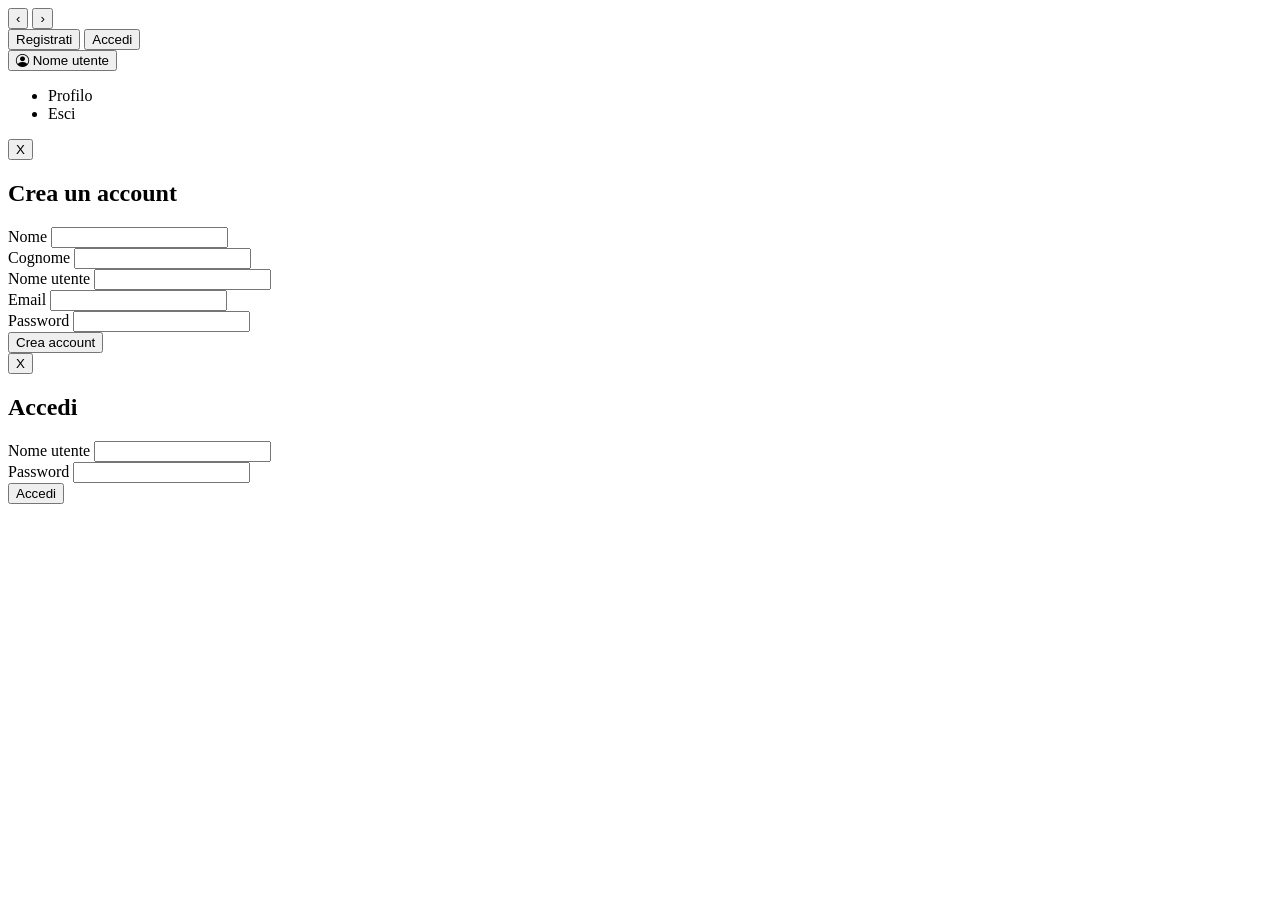
==== index.html @ 0d627460 "struttura corretta" ====
<!doctype html>
<html lang="it">
  <head>
    <meta charset="UTF-8" />
    <meta name="viewport" content="width=device-width, initial-scale=1.0" />
    <title>MusiCode — Home</title>
    <link rel="icon" href="assets/Nuovo_Logo.png" />
    <link rel="stylesheet" href="https://cdn.jsdelivr.net/npm/bootstrap-icons@1.11.3/font/bootstrap-icons.min.css" />
    <link rel="stylesheet" href="css/app.css" />
  </head>
  <body>
    <div class="app">
      <aside class="sidebar">
        <!-- Riempi via JS in common.js -->
      </aside>

      <main class="main">
        <header class="topbar">
          <div class="topbar-nav">
            <button class="nav-btn" aria-label="Indietro">‹</button>
            <button class="nav-btn" aria-label="Avanti">›</button>
          </div>
          <!-- nuovi pill per login -->
          <div class="no-logged">
            <button class="user-pill">Registrati</button>
            <button class="user-pill">Accedi</button>
          </div>

          <!-- nuovi pill per loggato -->
          <div class="logged-user">
            <button class="user-pill">
              <i class="bi bi-person-circle"></i>
              <span class="user-pill-name">Nome utente</span>
            </button>
            <ul class="user-dropdown">
              <li>Profilo</li>
              <li>Esci</li>
            </ul>
          </div>
        </header>

        <section class="home">
          <!--
            SEZIONI DA COSTRUIRE (vedi js/home.js):
            - "Riprodotti di recente" (da localStorage history)
            - "I tuoi preferiti" (da localStorage favourites)
            - "Suggerimenti pop"
            - "Suggerimenti rock"
            - "Suggerimenti italian pop"
            Ogni sezione è un <section class="row"> con titolo h2 e una griglia di .card.
          -->
        </section>
      </main>

      <footer class="player">
        <!-- Riempi via JS in common.js -->
      </footer>
      <!-- Modale di registrazione -->
    </div>
    <div class="register-overlay" id="register-modal">
      <div class="register-box">
        <button class="register-close" type="button">X</button>
        <h2>Crea un account</h2>
        <form id="register-form">
          <div class="register-field">
            <label for="register-name">Nome</label>
            <input type="text" id="register-name" name="name" />
          </div>
          <div class="register-field">
            <label for="register-surname">Cognome</label>
            <input type="text" id="register-surname" name="surname" />
          </div>
          <div class="register-field">
            <label for="register-username">Nome utente</label>
            <input
              type="text"
              id="register-username"
              name="username"
              required
            />
          </div>
          <div class="register-field">
            <label for="register-email">Email</label>
            <input type="email" id="register-email" name="email" required />
          </div>
          <div class="register-field">
            <label for="register-password">Password</label>
            <input
              type="password"
              id="register-password"
              name="password"
              required
            />
          </div>
          <button type="submit" class="register-submit">Crea account</button>
        </form>
      </div>
    </div>
    <div class="register-overlay" id="login-modal">
      <div class="register-box">
        <button class="register-close" type="button">X</button>
        <h2>Accedi</h2>
        <form id="login-form">
          <div class="register-field">
            <label for="login-username">Nome utente</label>
            <input type="text" id="login-username" name="username" required />
          </div>
          <div class="register-field">
            <label for="login-password">Password</label>
            <input
              type="password"
              id="login-password"
              name="password"
              required
            />
          </div>
          <button type="submit" class="register-submit">Accedi</button>
        </form>
      </div>
    </div>

    <audio id="audio-element"></audio>

    <script src="js/common.js"></script>
    <script src="js/home.js"></script>
  </body>
</html>
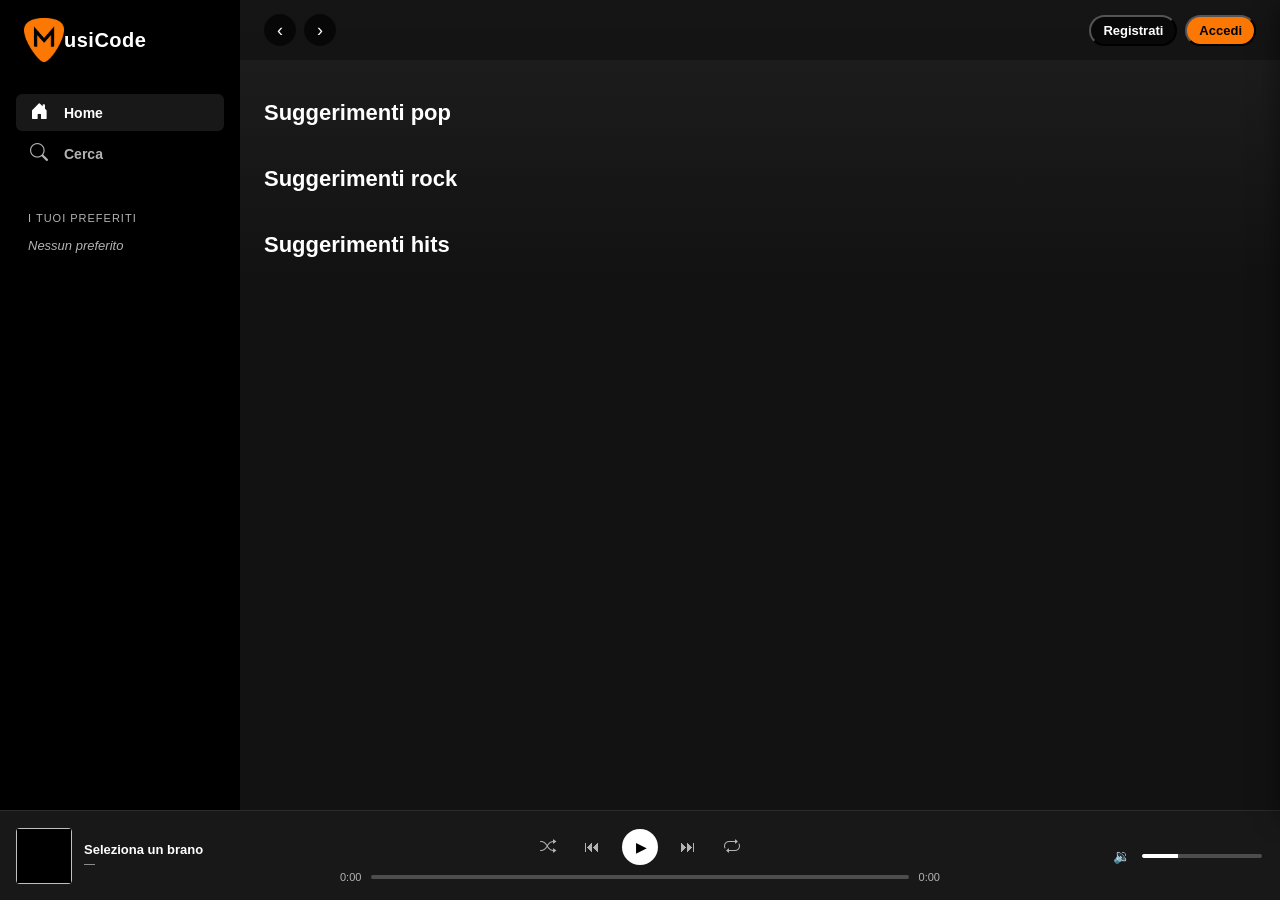
==== commit 1be4324e: "struttura aggiornata" ====
--- a/index.html
+++ b/index.html
@@ -4,9 +4,9 @@
     <meta charset="UTF-8" />
     <meta name="viewport" content="width=device-width, initial-scale=1.0" />
     <title>MusiCode — Home</title>
-    <link rel="icon" href="assets/Nuovo_Logo.png" />
+    <link rel="icon" href="assets/img/Nuovo_Logo.png" />
     <link rel="stylesheet" href="https://cdn.jsdelivr.net/npm/bootstrap-icons@1.11.3/font/bootstrap-icons.min.css" />
-    <link rel="stylesheet" href="css/app.css" />
+    <link rel="stylesheet" href="assets/css/app.css" />
   </head>
   <body>
     <div class="app">
@@ -121,7 +121,7 @@
 
     <audio id="audio-element"></audio>
 
-    <script src="js/common.js"></script>
-    <script src="js/home.js"></script>
+    <script src="assets/js/common.js"></script>
+    <script src="assets/js/home.js"></script>
   </body>
 </html>
--- a/assets/css/app.css
+++ b/assets/css/app.css
@@ -0,0 +1,1290 @@
+/* ============================================================
+   EpiTunes — CSS base
+   Layout 3 zone (sidebar / main / player) responsive con Grid.
+   Palette scura ispirata a Spotify, accenti gialli brand Epicode.
+   Lo studente NON deve modificare questo file salvo voglia
+   personalizzare l'aspetto. Tutto il lavoro è in HTML e JS.
+   ============================================================ */
+
+:root {
+  --bg-base: #121212;
+  --bg-elev: #181818;
+  --bg-elev-hover: #282828;
+  --bg-sidebar: #000000;
+  --bg-player: #181818;
+  --bg-input: #ffffff;
+  --text-primary: #ffffff;
+  --text-secondary: #b3b3b3;
+  --text-input: #000000;
+  --accent: #f7d800; /* giallo Epicode */
+  --accent-dark: #d6ba00;
+  --success: #fd7803; /* arancione "play" */
+  --danger: #e25555;
+  --border: #2a2a2a;
+  --radius-sm: 6px;
+  --radius-md: 10px;
+  --radius-lg: 16px;
+  --shadow: 0 6px 24px rgba(0, 0, 0, 0.5);
+}
+
+* {
+  box-sizing: border-box;
+}
+
+/* ============================ Scrollbar globale (sottile, nera) ============================ */
+* {
+  scrollbar-width: thin; /* Firefox */
+  scrollbar-color: var(--bg-base) transparent;
+}
+*::-webkit-scrollbar {
+  width: 6px;
+  height: 6px;
+}
+*::-webkit-scrollbar-track {
+  background: transparent;
+}
+*::-webkit-scrollbar-thumb {
+  background: var(--bg-base);
+  border-radius: 3px;
+}
+
+html,
+body {
+  height: 100%;
+  margin: 0;
+  background: var(--bg-base);
+  color: var(--text-primary);
+  font-family:
+    -apple-system, BlinkMacSystemFont, "Segoe UI", Roboto, "Helvetica Neue",
+    Arial, sans-serif;
+  font-size: 14px;
+  overflow: hidden;
+}
+
+a {
+  color: inherit;
+  text-decoration: none;
+}
+
+button {
+  font-family: inherit;
+  cursor: pointer;
+}
+
+/* ============================ Layout 3 zone ============================ */
+
+.app {
+  display: grid;
+  grid-template-columns: 240px 1fr;
+  grid-template-rows: 1fr 90px;
+  grid-template-areas:
+    "sidebar main"
+    "player  player";
+  height: 100vh;
+}
+
+.sidebar {
+  grid-area: sidebar;
+  background: var(--bg-sidebar);
+  padding: 24px 16px;
+  overflow-y: auto;
+  position: relative;
+}
+
+.sidebar-resizer {
+  position: absolute;
+  top: 0;
+  right: 0;
+  width: 5px;
+  height: 100%;
+  cursor: ew-resize;
+  z-index: 10;
+  transition: background 0.15s;
+}
+
+.sidebar-resizer:hover,
+.sidebar-resizer.dragging {
+  background: rgba(255, 255, 255, 0.5);
+}
+
+.sidebar--collapsed .brand-text,
+.sidebar--collapsed .sidebar-section-title,
+.sidebar--collapsed .sidebar-list,
+.sidebar--collapsed .sidebar-nav a span:not(.ico) {
+  display: none;
+}
+
+.sidebar--collapsed .sidebar-nav a {
+  justify-content: center;
+  padding: 10px 0;
+}
+
+.main {
+  grid-area: main;
+  background: linear-gradient(180deg, #1f1f1f 0%, var(--bg-base) 280px);
+  overflow-y: auto;
+  position: relative;
+}
+
+.player {
+  grid-area: player;
+  background: var(--bg-player);
+  border-top: 1px solid var(--border);
+  padding: 12px 16px;
+}
+
+/* ============================ Sidebar ============================ */
+
+.brand {
+  display: flex;
+  align-items: center;
+  gap: 10px;
+  padding: 0 8px 24px 8px;
+  font-weight: 700;
+  font-size: 18px;
+  letter-spacing: 0.5px;
+  height: 20px;
+  margin-bottom: 30px;
+}
+.brand-mark {
+  width: 28px;
+  height: 28px;
+  border-radius: 6px;
+  background: var(--accent);
+  color: #000;
+  display: grid;
+  place-items: center;
+  font-weight: 900;
+}
+
+.sidebar-nav {
+  display: flex;
+  flex-direction: column;
+  gap: 4px;
+  margin-bottom: 24px;
+}
+.sidebar-nav a {
+  display: flex;
+  align-items: center;
+  gap: 14px;
+  padding: 8px 12px;
+  border-radius: var(--radius-sm);
+  color: var(--text-secondary);
+  font-weight: 600;
+}
+.sidebar-nav a:hover {
+  color: var(--text-primary);
+  background: var(--bg-elev-hover);
+}
+.sidebar-nav a.active {
+  color: var(--text-primary);
+  background: var(--bg-elev);
+}
+.sidebar-nav a .ico {
+  font-size: 18px;
+  width: 22px;
+  text-align: center;
+}
+
+.sidebar-section-title {
+  text-transform: uppercase;
+  font-size: 11px;
+  letter-spacing: 1px;
+  color: var(--text-secondary);
+  padding: 16px 12px 8px 12px;
+  margin: 0;
+}
+
+.sidebar-list {
+  display: flex;
+  flex-direction: column;
+  gap: 2px;
+  padding: 0 4px;
+  list-style: none;
+  margin: 0;
+}
+.sidebar-list li {
+  padding: 6px 8px;
+  font-size: 13px;
+  color: var(--text-secondary);
+  border-radius: 4px;
+  white-space: nowrap;
+  overflow: hidden;
+  text-overflow: ellipsis;
+}
+.sidebar-list li:hover {
+  color: var(--text-primary);
+  background: var(--bg-elev);
+}
+
+/* ============================ Topbar ============================ */
+
+.topbar {
+  position: sticky;
+  top: 0;
+  z-index: 5;
+  background: rgba(18, 18, 18, 0.7);
+  backdrop-filter: blur(20px);
+  display: flex;
+  align-items: center;
+  justify-content: space-between;
+  padding: 14px 24px;
+}
+.topbar-nav {
+  display: flex;
+  gap: 8px;
+}
+.nav-btn {
+  width: 32px;
+  height: 32px;
+  border-radius: 50%;
+  border: none;
+  background: rgba(0, 0, 0, 0.6);
+  color: #fff;
+  font-size: 18px;
+  line-height: 1;
+}
+.user-pill {
+  background: rgba(0, 0, 0, 0.6);
+  color: white;
+  padding: 6px 12px;
+  border-radius: 999px;
+  font-weight: 600;
+  font-size: 13px;
+}
+
+.no-logged {
+  display: flex;
+  gap: 8px;
+}
+
+.user-pill:last-child {
+  background-color: #fd7803;
+  color: black;
+}
+
+.user-pill:last-child:hover {
+  background-color: #d96400;
+  color: black;
+}
+
+.user-pill:hover {
+  background-color: rgba(46, 44, 44, 0.577);
+}
+
+.logged-user {
+  position: relative;
+}
+
+.user-dropdown {
+  position: absolute;
+  width: 100%;
+  right: 0;
+  top: 100%;
+  padding: 0;
+  list-style: none;
+  background-color: #d96400;
+  color: #000;
+  font-size: 13px;
+  border-radius: 0 0 16px 16px;
+  overflow: hidden;
+  transform-origin: top center;
+  transform: scaleY(0);
+  opacity: 0;
+  pointer-events: none;
+  transition:
+    transform 0.18s ease,
+    opacity 0.18s ease;
+}
+
+.user-dropdown.open {
+  transform: scaleY(1);
+  opacity: 1;
+  pointer-events: auto;
+}
+
+.user-dropdown li {
+  padding: 8px 14px;
+}
+
+.user-dropdown li:hover {
+  background-color: #fd7803;
+}
+
+/* ============================ Sezioni / Rows ============================ */
+
+.home,
+.search,
+.album-page,
+.artist-page {
+  padding: 16px 24px 32px 24px;
+}
+
+.row {
+  margin-top: 24px;
+  position: relative;
+}
+.row h2 {
+  margin: 0 0 12px 0;
+  font-size: 22px;
+  font-weight: 700;
+  padding-right: 88px; /* spazio per le freccette */
+}
+
+/* Freccette del carousel (lato destro, in alto sulla riga) */
+.row-arrows {
+  position: absolute;
+  top: 0;
+  right: 0;
+  display: flex;
+  gap: 8px;
+}
+.row-arrow {
+  width: 32px;
+  height: 32px;
+  border-radius: 50%;
+  background: var(--bg-elev);
+  color: var(--text-primary);
+  border: none;
+  cursor: pointer;
+  display: grid;
+  place-items: center;
+  font-size: 18px;
+  line-height: 1;
+  transition:
+    background 0.18s ease,
+    opacity 0.18s ease;
+}
+.row-arrow:hover {
+  background: var(--bg-elev-hover);
+}
+.row-arrow:disabled {
+  opacity: 0.35;
+  cursor: default;
+}
+
+/* Riga unica scorribile orizzontalmente */
+.grid {
+  display: flex;
+  align-items: flex-start; /* niente stretch verticale -> card dritte */
+  gap: 16px;
+  overflow-x: auto;
+  scroll-behavior: smooth;
+  scroll-snap-type: x proximity;
+  scrollbar-width: none; /* Firefox */
+  padding-bottom: 4px;
+}
+.grid::-webkit-scrollbar {
+  display: none; /* Chrome/Safari */
+}
+.grid > .card {
+  flex: 0 0 180px;
+  width: 180px;
+  box-sizing: border-box;
+  scroll-snap-align: start;
+}
+
+/* ============================ Card ============================ */
+
+.card {
+  background: transparent;
+  border-radius: var(--radius-md);
+  padding: 14px;
+  transition: background 0.18s ease;
+  position: relative;
+  cursor: pointer;
+}
+.card:hover {
+  background: var(--bg-elev-hover);
+}
+.card.is-playing {
+  background: var(--bg-elev-hover);
+}
+.card-image-wrap {
+  position: relative;
+  width: 100%;
+  aspect-ratio: 1 / 1;
+  border-radius: var(--radius-sm);
+  overflow: hidden;
+  margin-bottom: 12px;
+  background: #000;
+}
+.card-image-wrap img {
+  width: 100%;
+  height: 100%;
+  object-fit: cover;
+  display: block;
+}
+.card-image-wrap.round {
+  border-radius: 50%;
+}
+/* Immagine default artista: zoom sul viso (sta nella parte alta dell'immagine) */
+.artist-default-img {
+  object-position: center 22%;
+  transform: scale(1.6);
+}
+.card-title {
+  font-weight: 700;
+  font-size: 14px;
+  margin: 0 0 4px 0;
+  overflow: hidden;
+  text-overflow: ellipsis;
+  white-space: nowrap;
+}
+.card-sub {
+  color: var(--text-secondary);
+  font-size: 12px;
+  margin: 0;
+  overflow: hidden;
+  text-overflow: ellipsis;
+  white-space: nowrap;
+}
+
+.card-play {
+  position: absolute;
+  right: 22px;
+  bottom: 82px;
+  width: 48px;
+  height: 48px;
+  border-radius: 50%;
+  background: var(--success);
+  color: #000;
+  border: none;
+  font-size: 20px;
+  display: grid;
+  place-items: center;
+  box-shadow: var(--shadow);
+  opacity: 0;
+  transform: translateY(8px);
+  transition:
+    opacity 0.2s,
+    transform 0.2s;
+  padding: 0;
+  line-height: 1;
+  padding-left: 2px;
+}
+
+.card:hover .card-play {
+  opacity: 1;
+  transform: translateY(0);
+}
+
+.card-fav {
+  position: absolute;
+  top: 8px;
+  right: 8px;
+  width: 32px;
+  height: 32px;
+  border-radius: 50%;
+  background: rgba(0, 0, 0, 0.5);
+  color: #fff;
+  border: none;
+  font-size: 16px;
+  display: grid;
+  place-items: center;
+  opacity: 0;
+  transition: opacity 0.2s;
+}
+.card:hover .card-fav {
+  opacity: 1;
+}
+.card-fav.is-fav {
+  color: var(--danger);
+}
+
+/* ============================ Hero album / artista ============================= */
+
+.album-hero,
+.artist-hero {
+  display: flex;
+  gap: 24px;
+  align-items: flex-end;
+  padding: 24px 0 16px 0;
+}
+.album-cover {
+  width: 220px;
+  height: 220px;
+  border-radius: var(--radius-md);
+  overflow: hidden;
+  background: #000;
+  box-shadow: var(--shadow);
+  flex-shrink: 0;
+}
+.album-cover img {
+  width: 100%;
+  height: 100%;
+  object-fit: cover;
+  display: block;
+}
+.hero-meta {
+  display: flex;
+  flex-direction: column;
+  gap: 8px;
+  min-width: 0;
+}
+.hero-kicker {
+  font-size: 12px;
+  text-transform: uppercase;
+  letter-spacing: 1px;
+  font-weight: 700;
+}
+.hero-title {
+  font-size: clamp(32px, 6vw, 72px);
+  font-weight: 900;
+  margin: 0;
+  line-height: 1.05;
+}
+.hero-sub {
+  color: var(--text-secondary);
+  font-size: 14px;
+  margin: 0;
+}
+
+.hero-actions {
+  display: flex;
+  align-items: center;
+  gap: 16px;
+  padding: 16px 0 24px 0;
+}
+.btn-play-big {
+  width: 56px;
+  height: 56px;
+  border-radius: 50%;
+  background: var(--success);
+  color: #000;
+  border: none;
+  font-size: 24px;
+}
+.btn-fav-big {
+  width: 36px;
+  height: 36px;
+  border-radius: 50%;
+  background: transparent;
+  border: 1px solid var(--text-secondary);
+  color: var(--text-secondary);
+  font-size: 18px;
+}
+.btn-fav-big.is-fav {
+  color: var(--danger);
+  border-color: var(--danger);
+}
+
+/* ============================ Tracklist ============================ */
+
+.tracklist {
+  margin-top: 8px;
+}
+.track-row {
+  display: grid;
+  grid-template-columns: 32px 1fr 80px 48px;
+  align-items: center;
+  gap: 12px;
+  padding: 8px 12px;
+  border-radius: var(--radius-sm);
+  cursor: pointer;
+  transition: background 0.15s;
+}
+.track-row:hover {
+  background: var(--bg-elev);
+}
+.track-row.is-playing {
+  color: var(--success);
+}
+.track-num {
+  color: var(--text-secondary);
+  text-align: center;
+}
+.track-title {
+  font-weight: 600;
+  overflow: hidden;
+  text-overflow: ellipsis;
+  white-space: nowrap;
+}
+
+.track-title-wrap {
+  display: flex;
+  align-items: center;
+  gap: 10px;
+  min-width: 0;
+}
+.track-cover {
+  width: 36px;
+  height: 36px;
+  border-radius: var(--radius-sm);
+  object-fit: cover;
+  flex-shrink: 0;
+}
+.track-time {
+  color: var(--text-secondary);
+  text-align: right;
+}
+.track-fav {
+  background: transparent;
+  border: none;
+  color: var(--text-secondary);
+  font-size: 16px;
+}
+.track-fav.is-fav {
+  color: var(--danger);
+}
+
+/* ============================ Search ============================ */
+
+.search-box {
+  margin-top: 8px;
+  margin-bottom: 16px;
+}
+.search-input {
+  width: 100%;
+  max-width: 480px;
+  padding: 12px 16px;
+  border-radius: 999px;
+  border: none;
+  background: var(--bg-input);
+  color: var(--text-input);
+  font-size: 14px;
+  outline: none;
+}
+
+/* ============================ Player ============================ */
+
+.player {
+  display: grid;
+  grid-template-columns: 1fr 2fr 1fr;
+  align-items: center;
+  gap: 16px;
+}
+.player-track {
+  display: flex;
+  align-items: center;
+  gap: 12px;
+  min-width: 0;
+}
+.player-cover {
+  width: 56px;
+  height: 56px;
+  border-radius: 4px;
+  background: #000;
+  overflow: hidden;
+  flex-shrink: 0;
+}
+.player-cover img {
+  width: 100%;
+  height: 100%;
+  object-fit: cover;
+  display: block;
+}
+.player-meta {
+  min-width: 0;
+}
+.player-title {
+  font-size: 13px;
+  font-weight: 600;
+  white-space: nowrap;
+  overflow: hidden;
+  text-overflow: ellipsis;
+  margin: 0;
+}
+.player-artist {
+  font-size: 11px;
+  color: var(--text-secondary);
+  white-space: nowrap;
+  overflow: hidden;
+  text-overflow: ellipsis;
+  margin: 0;
+}
+
+.player-center {
+  display: flex;
+  flex-direction: column;
+  align-items: center;
+  gap: 6px;
+}
+.player-controls {
+  display: flex;
+  align-items: center;
+  gap: 16px;
+}
+.btn-ctrl {
+  background: transparent;
+  border: none;
+  color: var(--text-secondary);
+  font-size: 16px;
+}
+.btn-ctrl:hover {
+  color: var(--text-primary);
+}
+.btn-ctrl.btn-active {
+  color: #fd7803;
+}
+.btn-play {
+  width: 36px;
+  height: 36px;
+  border-radius: 50%;
+  background: #fff;
+  color: #000;
+  border: none;
+  font-size: 14px;
+  display: grid;
+  place-items: center;
+  padding: 0;
+  padding-left: 2px; /* offset ottico del ▶ */
+}
+
+.player-progress {
+  display: flex;
+  align-items: center;
+  gap: 8px;
+  width: 100%;
+  max-width: 600px;
+  font-size: 11px;
+  color: var(--text-secondary);
+  position: relative;
+}
+
+.progress-tooltip {
+  display: none;
+  position: absolute;
+  bottom: 28px;
+  transform: translateX(-50%);
+  background: rgba(0, 0, 0, 0.85);
+  color: #fff;
+  font-size: 11px;
+  padding: 3px 8px;
+  border-radius: 4px;
+  pointer-events: none;
+  white-space: nowrap;
+}
+.volume-bar {
+  flex: 1;
+  height: 4px;
+  background: #4d4d4d;
+  border-radius: 2px;
+  overflow: hidden;
+  cursor: pointer;
+  position: relative;
+}
+.volume-fill {
+  height: 100%;
+  width: 0%;
+  background: var(--text-primary);
+  border-radius: 2px;
+}
+.volume-bar:hover .volume-fill {
+  background: var(--success);
+}
+
+.player-right {
+  display: flex;
+  align-items: center;
+  justify-content: flex-end;
+  gap: 10px;
+}
+
+/* ============================ Loading / empty ============================ */
+
+.loader {
+  padding: 32px;
+  text-align: center;
+  color: var(--text-secondary);
+}
+.empty {
+  padding: 32px;
+  text-align: center;
+  color: var(--text-secondary);
+}
+
+/* Slider Progress */
+.progress-slider {
+  -webkit-appearance: none;
+  appearance: none;
+  flex: 1;
+  height: 4px;
+  border-radius: 2px;
+  background: #4d4d4d;
+  background-image: linear-gradient(var(--text-primary), var(--text-primary));
+  background-size: var(--percent, 0%) 100%;
+  background-repeat: no-repeat;
+  cursor: pointer;
+}
+
+.progress-slider:hover {
+  background-image: linear-gradient(var(--success), var(--success));
+}
+
+.progress-slider::-webkit-slider-thumb {
+  -webkit-appearance: none;
+  appearance: none;
+  width: 12px;
+  height: 12px;
+  border-radius: 50%;
+  background: var(--text-primary);
+  opacity: 0;
+  transition: opacity 0.1s ease;
+}
+
+.progress-slider:hover::-webkit-slider-thumb {
+  opacity: 1;
+}
+
+/* Slider Volume */
+.volume-slider {
+  -webkit-appearance: none;
+  appearance: none;
+  width: 120px;
+  height: 4px;
+  border-radius: 2px;
+  background: #4d4d4d;
+  background-image: linear-gradient(var(--text-primary), var(--text-primary));
+  background-size: var(--percent, 80%) 100%;
+  background-repeat: no-repeat;
+  cursor: pointer;
+}
+
+/* Quando passi sopra con il mouse, la parte colorata diventa verde */
+.volume-slider:hover {
+  background-image: linear-gradient(var(--success), var(--success));
+}
+
+/* Il pallino del cursore */
+.volume-slider::-webkit-slider-thumb {
+  -webkit-appearance: none;
+  appearance: none;
+  width: 12px;
+  height: 12px;
+  border-radius: 50%;
+  background: var(--text-primary);
+  margin-top: 0;
+  opacity: 0;
+  transition: opacity 0.1s ease;
+}
+
+/* pallino solo in hover */
+.volume-slider:hover::-webkit-slider-thumb {
+  opacity: 1;
+}
+
+/* ============================ Responsive ============================ */
+
+@media (max-width: 800px) {
+  .app {
+    grid-template-columns: 80px 1fr;
+  }
+  .brand-text,
+  .sidebar-section-title,
+  .sidebar-list,
+  .sidebar-nav a span:not(.ico) {
+    display: none;
+  }
+  .sidebar-nav a {
+    justify-content: center;
+    padding: 10px 0;
+  }
+  .album-hero,
+  .artist-hero {
+    flex-direction: column;
+    align-items: flex-start;
+  }
+  .album-cover {
+    width: 160px;
+    height: 160px;
+  }
+}
+
+/* Mobile nav: nascosta di default, visibile solo su ≤576px */
+.mobile-nav {
+  display: none;
+}
+
+@media (max-width: 576px) {
+  .app {
+    grid-template-columns: 0 1fr;
+    grid-template-rows: 1fr 90px 56px;
+    grid-template-areas:
+      "sidebar main"
+      "player  player"
+      "mobile-nav mobile-nav";
+  }
+  .sidebar {
+    display: none;
+  }
+  .player {
+    grid-template-columns: 1fr auto;
+    gap: 8px;
+    position: relative;
+  }
+  .player-right {
+    display: none;
+  }
+  .player-center {
+    flex-direction: row;
+    gap: 0;
+  }
+  #btn-shuffle,
+  #btn-prev,
+  #btn-next,
+  #btn-repeat {
+    display: none;
+  }
+  .btn-play {
+    background: transparent;
+    color: var(--text-primary);
+    font-size: 26px;
+    width: 40px;
+    height: 40px;
+  }
+  .player-progress {
+    position: absolute;
+    bottom: 0;
+    left: 0;
+    right: 0;
+    width: 100%;
+    max-width: 100%;
+    padding: 0;
+    gap: 0;
+  }
+  #time-current,
+  #time-total {
+    display: none;
+  }
+  #progress-slider {
+    width: 100%;
+    height: 3px;
+    border-radius: 0;
+  }
+  .grid > .card {
+    flex-basis: 140px;
+    width: 140px;
+  }
+  .row-arrows {
+    display: none !important;
+  }
+
+  /* Barra di navigazione mobile */
+  .mobile-nav {
+    display: flex;
+    grid-area: mobile-nav;
+    background: var(--bg-sidebar);
+    border-top: 1px solid var(--border);
+    justify-content: space-around;
+    align-items: center;
+  }
+  .mobile-nav a {
+    display: flex;
+    flex-direction: column;
+    align-items: center;
+    gap: 3px;
+    color: var(--text-secondary);
+    font-size: 11px;
+    font-weight: 600;
+    padding: 6px 24px;
+    border-radius: var(--radius-sm);
+    text-decoration: none;
+  }
+  .mobile-nav a .ico {
+    font-size: 22px;
+  }
+  .mobile-nav a.active,
+  .mobile-nav a:hover {
+    color: var(--text-primary);
+  }
+}
+
+/* ============================ Modale di registrazione ============================ */
+.register-overlay {
+  position: fixed;
+  inset: 0;
+  display: none;
+  background-color: rgba(0, 0, 0, 0.85);
+}
+
+.register-overlay.open {
+  display: flex;
+  flex-direction: column;
+  align-items: center;
+  justify-content: center;
+}
+
+.register-box {
+  width: 90%;
+  max-width: 400px;
+  max-height: 80vh;
+  background-color: #2a2a2a;
+  padding: 40px;
+  border: 2px solid #fd7803;
+  border-radius: 20px;
+  position: relative;
+  overflow: hidden;
+}
+
+.register-close {
+  position: absolute;
+  top: -5px;
+  right: -3px;
+  width: 2.5rem;
+  height: 2.5rem;
+  font-weight: 600;
+  font-size: 13px;
+  background-color: #fd7803;
+  border: 2px solid #fd7803;
+  border-radius: 10px;
+  display: flex;
+  align-items: center;
+  justify-content: center;
+}
+
+.register-field {
+  display: flex;
+  flex-direction: column;
+  margin-bottom: 20px;
+}
+
+.register-submit {
+  background: rgba(0, 0, 0, 0.6);
+  padding: 6px 12px;
+  border-radius: 999px;
+  font-weight: 600;
+  font-size: 13px;
+  background-color: #fd7803;
+}
+
+/* ============================ Pannello "In riproduzione" ============================ */
+
+.now-playing {
+  position: fixed;
+  top: 0;
+  right: 0;
+  bottom: 90px; /* lascia spazio al player */
+  width: 360px;
+  max-width: 85vw;
+  background: var(--bg-elev);
+  border-left: 1px solid var(--border);
+  box-shadow: var(--shadow);
+  padding: 16px;
+  overflow-y: auto;
+  z-index: 20;
+  transform: translateX(100%);
+  transition: transform 0.28s ease;
+  display: flex;
+  flex-direction: column;
+  gap: 12px;
+}
+.now-playing.is-open {
+  transform: translateX(0);
+}
+/* i figli non si comprimono: il pannello scrolla e la cover resta intera */
+.now-playing > * {
+  flex-shrink: 0;
+}
+/* scrollbar sottile e nera come la pagina */
+.now-playing {
+  scrollbar-width: thin; /* Firefox */
+  scrollbar-color: var(--bg-base) transparent;
+}
+.now-playing::-webkit-scrollbar {
+  width: 6px;
+}
+.now-playing::-webkit-scrollbar-track {
+  background: transparent;
+}
+.now-playing::-webkit-scrollbar-thumb {
+  background: var(--bg-base);
+  border-radius: 3px;
+}
+
+.np-header {
+  display: flex;
+  align-items: center;
+  justify-content: space-between;
+  gap: 8px;
+}
+.np-header-title {
+  font-weight: 700;
+  font-size: 14px;
+  white-space: nowrap;
+  overflow: hidden;
+  text-overflow: ellipsis;
+}
+.np-close {
+  background: transparent;
+  border: none;
+  color: var(--text-secondary);
+  font-size: 18px;
+  line-height: 1;
+  padding: 4px 8px;
+  border-radius: 50%;
+}
+.np-close:hover {
+  color: var(--text-primary);
+  background: var(--bg-elev-hover);
+}
+
+.np-cover {
+  width: 100%;
+  aspect-ratio: 1 / 1;
+  border-radius: var(--radius-md);
+  overflow: hidden;
+  background: #000;
+}
+.np-cover img {
+  width: 100%;
+  height: 100%;
+  object-fit: cover;
+  display: block;
+}
+
+.np-title {
+  font-size: 22px;
+  font-weight: 800;
+  margin: 4px 0 0 0;
+  line-height: 1.15;
+}
+.np-artist {
+  color: var(--text-secondary);
+  font-size: 14px;
+  margin: 0;
+}
+
+.np-info {
+  display: flex;
+  flex-direction: column;
+  gap: 6px;
+  margin-top: 4px;
+}
+.np-info-row {
+  display: flex;
+  justify-content: space-between;
+  gap: 12px;
+  font-size: 13px;
+  border-bottom: 1px solid var(--border);
+  padding-bottom: 6px;
+}
+.np-info-key {
+  color: var(--text-secondary);
+}
+.np-info-val {
+  font-weight: 600;
+  text-align: right;
+  overflow: hidden;
+  text-overflow: ellipsis;
+  white-space: nowrap;
+  max-width: 60%;
+}
+
+.np-about {
+  background: var(--bg-base);
+  border-radius: var(--radius-md);
+  padding: 14px;
+  margin-top: 4px;
+}
+.np-about h3 {
+  margin: 0 0 8px 0;
+  font-size: 16px;
+  font-weight: 700;
+}
+.np-about-img {
+  width: 100%;
+  aspect-ratio: 16 / 9;
+  object-fit: cover;
+  border-radius: var(--radius-sm);
+  margin-bottom: 10px;
+  display: block;
+}
+/* foto default: centrata e ritagliata come la reale, viso non tagliato (sta in alto) */
+.np-about-img.is-default {
+  object-position: center 20%;
+}
+.np-about-name {
+  margin: 0 0 4px 0;
+  font-weight: 700;
+}
+.np-about-genre {
+  margin: 0 0 8px 0;
+  color: var(--text-secondary);
+  font-size: 13px;
+}
+.np-about-bio {
+  margin: 0;
+  color: var(--text-secondary);
+  font-size: 13px;
+  line-height: 1.5;
+  max-height: 160px;
+  overflow-y: auto;
+  white-space: pre-line; /* rispetta gli a-capo della bio */
+  scrollbar-width: thin;
+  scrollbar-color: var(--bg-base) transparent;
+}
+.np-about-bio::-webkit-scrollbar {
+  width: 6px;
+}
+.np-about-bio::-webkit-scrollbar-track {
+  background: transparent;
+}
+.np-about-bio::-webkit-scrollbar-thumb {
+  background: var(--bg-base);
+  border-radius: 3px;
+}
+
+/* Controlli player dentro il pannello "In riproduzione" — solo mobile */
+.np-player-controls {
+  display: none;
+}
+
+@media (max-width: 576px) {
+  .np-player-controls {
+    display: flex;
+    flex-direction: column;
+    align-items: center;
+    gap: 16px;
+    width: 100%;
+    padding: 8px 0;
+  }
+  .np-player-controls .player-controls {
+    gap: 24px;
+  }
+  .np-player-controls .btn-play {
+    background: #fff;
+    color: #000;
+    width: 52px;
+    height: 52px;
+    font-size: 20px;
+  }
+  .np-player-controls .player-progress {
+    position: static;
+    width: 100%;
+    max-width: 100%;
+    gap: 8px;
+    padding: 0 16px;
+  }
+}
+
+@media (max-width: 576px) {
+  .now-playing {
+    bottom: 0;
+    width: 100vw;
+    max-width: 100vw;
+  }
+}
+
+/* ============================ Stile Logo Sidebar ============================ */
+
+.brand {
+  display: flex;
+  align-items: center;
+  padding: 16px 8px 24px 8px;
+  gap: 0;
+  
+}
+
+.brand-logo {
+  width: 40px;
+  height: 45px;
+  object-fit: contain;
+  border-radius: 4px;
+}
+
+.brand-text {
+  font-size: 20px;
+  font-weight: bold;
+  line-height: 1;
+}
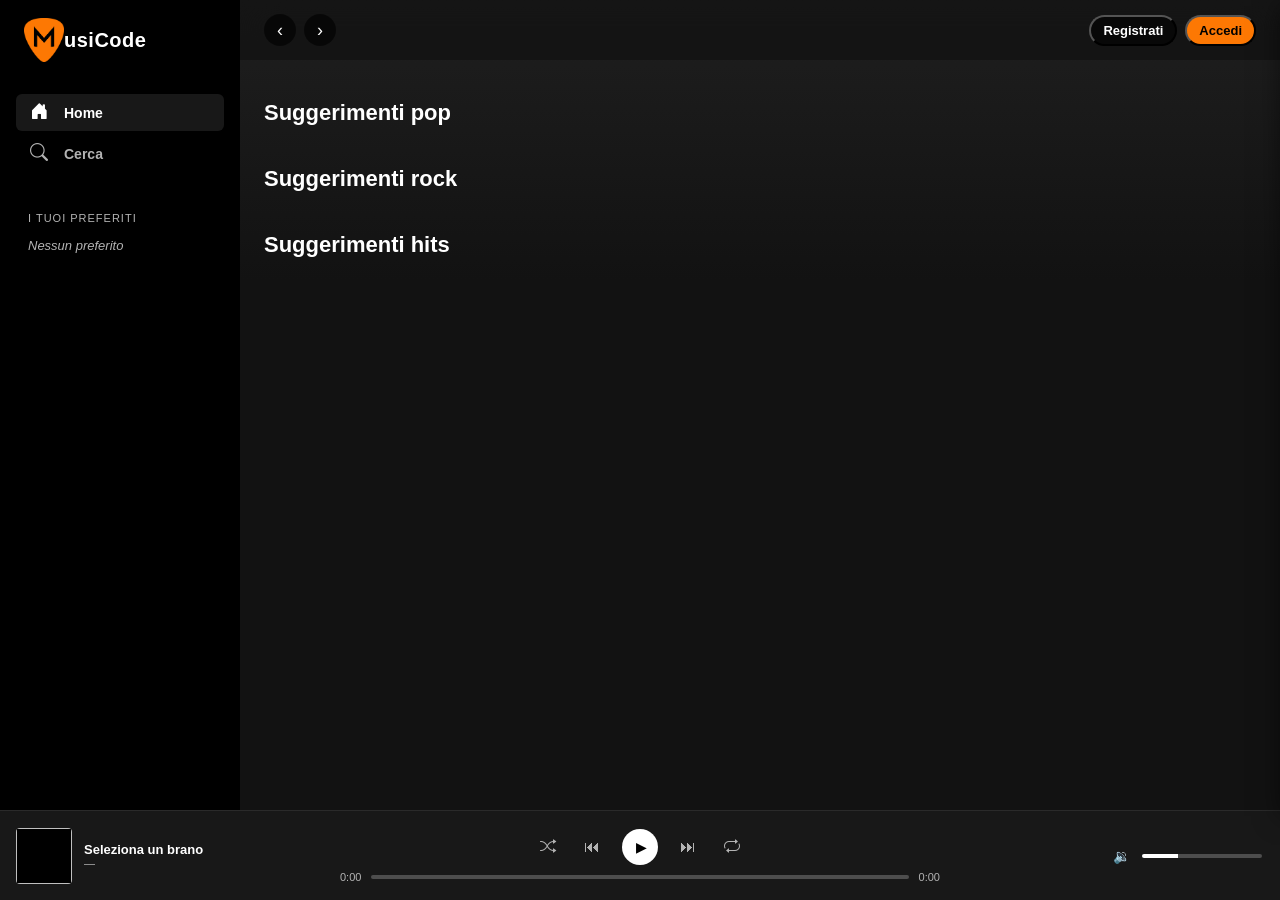
==== commit 38e337cf: "fix 4" ====
--- a/index.html
+++ b/index.html
@@ -19,6 +19,7 @@
           <div class="topbar-nav">
             <button class="nav-btn" aria-label="Indietro">‹</button>
             <button class="nav-btn" aria-label="Avanti">›</button>
+            <img class="topbar-logo" src="assets/img/Nuovo_Logo.png" alt="MusiCode" />
           </div>
           <!-- nuovi pill per login -->
           <div class="no-logged">
--- a/assets/css/app.css
+++ b/assets/css/app.css
@@ -469,27 +469,33 @@
   transform: translateY(0);
 }
 
+.card-title-row {
+  display: flex;
+  align-items: center;
+  justify-content: space-between;
+  gap: 6px;
+  min-width: 0;
+}
+.card-title-row .card-title {
+  flex: 1;
+  min-width: 0;
+}
 .card-fav {
-  position: absolute;
-  top: 8px;
-  right: 8px;
-  width: 32px;
-  height: 32px;
-  border-radius: 50%;
-  background: rgba(0, 0, 0, 0.5);
-  color: #fff;
+  background: transparent;
   border: none;
-  font-size: 16px;
-  display: grid;
-  place-items: center;
+  color: var(--text-secondary);
+  font-size: 18px;
+  flex-shrink: 0;
+  padding: 2px 4px;
   opacity: 0;
-  transition: opacity 0.2s;
+  transition: opacity 0.2s, color 0.2s;
 }
 .card:hover .card-fav {
   opacity: 1;
 }
 .card-fav.is-fav {
-  color: var(--danger);
+  color: var(--success);
+  opacity: 1;
 }
 
 /* ============================ Hero album / artista ============================= */
@@ -554,6 +560,11 @@
   color: #000;
   border: none;
   font-size: 24px;
+  display: grid;
+  place-items: center;
+  line-height: 1;
+  padding: 0;
+  padding-left: 3px; /* offset ottico del ▶, centrato come nelle card */
 }
 .btn-fav-big {
   width: 36px;
@@ -896,6 +907,22 @@
   display: none;
 }
 
+/* Logo topbar (solo mobile ≤576px) */
+.topbar-logo {
+  display: none;
+}
+
+@media (max-width: 576px) {
+  .nav-btn {
+    display: none;
+  }
+  .topbar-logo {
+    display: block;
+    height: 44px;
+    width: auto;
+  }
+}
+
 @media (max-width: 576px) {
   .app {
     grid-template-columns: 0 1fr;
@@ -904,6 +931,9 @@
       "sidebar main"
       "player  player"
       "mobile-nav mobile-nav";
+    /* 100dvh = altezza viewport REALE su mobile (esclude barre browser):
+       evita che la mobile-nav finisca fuori schermo / coperta */
+    height: 100dvh;
   }
   .sidebar {
     display: none;
@@ -958,6 +988,9 @@
   }
   .row-arrows {
     display: none !important;
+  }
+  .card-fav {
+    opacity: 1;
   }
 
   /* Barra di navigazione mobile */
